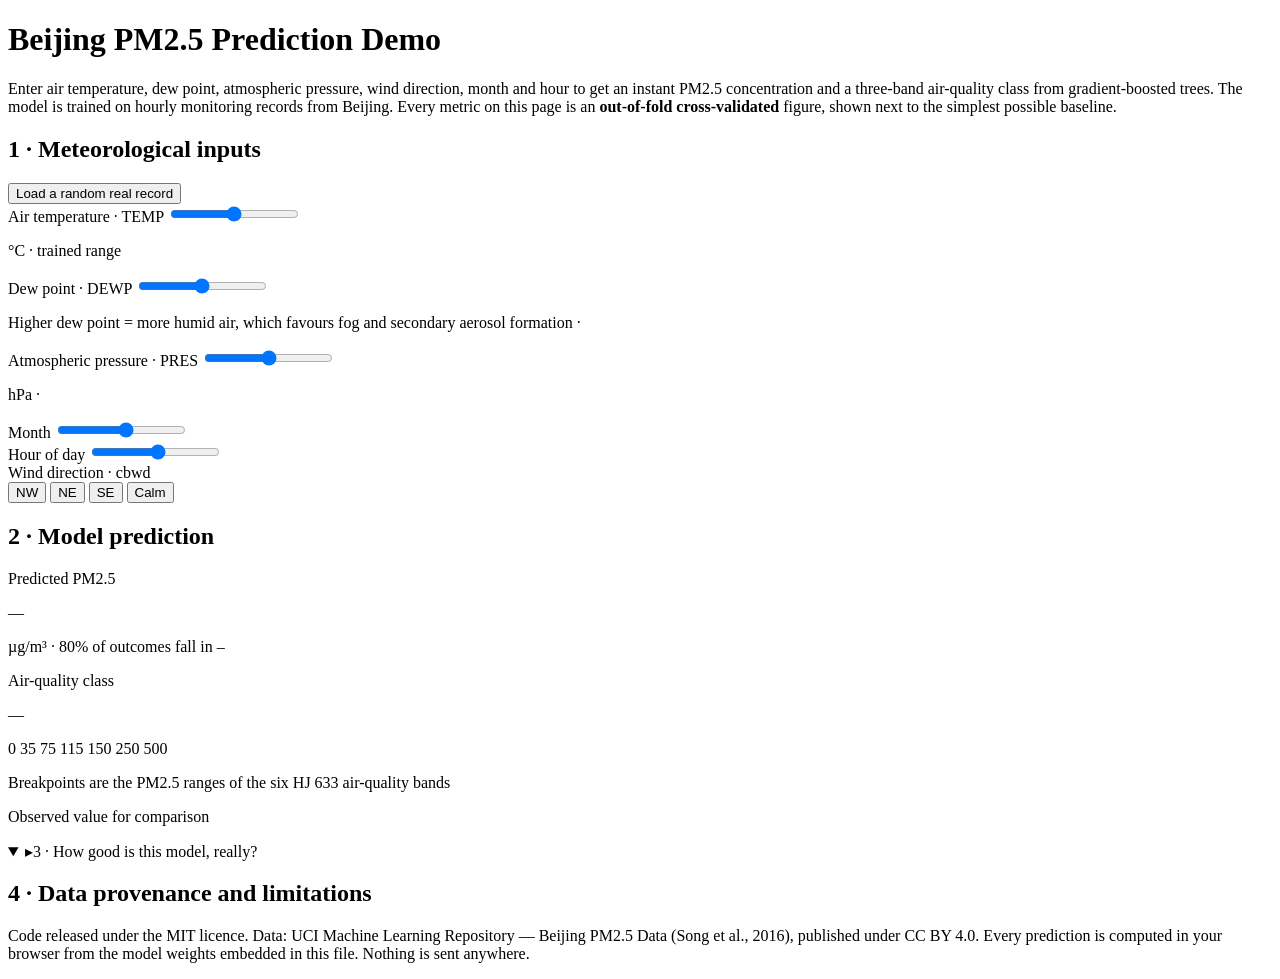
==== src/index.template.html @ 04455523 "Beijing PM2.5 prediction demo: self-contained, verified, fully in English Interactive PM2.5 predicti" ====
<!DOCTYPE html>
<html lang="en">
<head>
<meta charset="utf-8">
<meta name="viewport" content="width=device-width, initial-scale=1">
<title>Beijing PM2.5 Prediction Demo · Environmental ML Teaching Demo</title>
<meta name="description" content="Enter meteorological observations and predict Beijing PM2.5 concentration and a three-band air-quality class with gradient-boosted trees. Full cross-validated evaluation shown alongside trivial baselines.">

<!--
  Beijing PM2.5 Prediction Demo
  Copyright (c) 2026 drhycheung. MIT licensed — see LICENSE in the repository.

  This file is GENERATED. Do not edit it: your changes will be overwritten.
  Edit src/index.template.html instead, then run:
      python3 scripts/train_model.py     (only if you want to retrain)
      python3 scripts/build_page.py      (to re-inline model + CSS)
      python3 scripts/verify_page.py     (to prove the page still agrees with Python)

  The page has NO network dependencies: no CDN, no fonts, no API, no backend.
  It is one file and it works by double-clicking it, offline, from disk.
-->
<style>/*__APP_CSS__*/</style>
</head>
<body class="bg-slate-100 text-ink-800">

<!-- ==================================================================
     Page header
     ================================================================== -->
<header class="bg-ink-900 text-white">
  <div class="max-w-6xl mx-auto px-5 py-7">
    <h1 class="text-2xl sm:text-3xl font-semibold tracking-tight">Beijing PM2.5 Prediction Demo</h1>
    <p class="mt-2 text-slate-300 text-sm sm:text-base leading-relaxed max-w-3xl">
      Enter air temperature, dew point, atmospheric pressure, wind direction, month
      and hour to get an instant PM2.5 concentration and a three-band air-quality
      class from gradient-boosted trees. The model is trained on
      <span id="hdr-rows"></span> hourly monitoring records from Beijing.
      Every metric on this page is an <strong class="text-white">out-of-fold
      cross-validated</strong> figure, shown next to the simplest possible baseline.
    </p>
  </div>
</header>

<main class="max-w-6xl mx-auto px-5 py-7 space-y-6">

  <!-- ==================================================================
       Section 1 + 2: inputs on the left, prediction on the right.
       ================================================================== -->
  <section class="grid grid-cols-1 lg:grid-cols-2 gap-6">

    <!-- ---------- 1. Input panel ---------- -->
    <div class="bg-white rounded-xl shadow-sm border border-slate-200 p-5">
      <div class="flex items-center justify-between mb-4 gap-3">
        <h2 class="font-semibold text-lg">1 · Meteorological inputs</h2>
        <button id="btn-random" class="text-xs px-3 py-1.5 rounded-md bg-slate-100 hover:bg-slate-200 border border-slate-300 whitespace-nowrap">
          Load a random real record
        </button>
      </div>

      <div class="space-y-4">
        <div>
          <label class="flex justify-between text-sm font-medium mb-1">
            <span>Air temperature · TEMP</span><span class="num text-blue-700" id="v-TEMP"></span>
          </label>
          <!-- NOTE: no min/max/step attributes on any range input. They are set from
               MODEL.input_ranges in init() so the slider can never cover less than the
               data the model was trained on. Hardcoding them here once hid a real bug:
               the dew-point slider stopped at -32 degC while the training data reached
               -40 degC, so a user could never enter a valid winter condition and the
               model could never be exercised at the edge of its own range. -->
          <input type="range" id="in-TEMP" class="w-full">
          <p class="text-[11px] text-slate-500 mt-1">&deg;C &middot; trained range <span id="r-TEMP"></span></p>
        </div>

        <div>
          <label class="flex justify-between text-sm font-medium mb-1">
            <span>Dew point · DEWP</span><span class="num text-blue-700" id="v-DEWP"></span>
          </label>
          <input type="range" id="in-DEWP" class="w-full">
          <p class="text-[11px] text-slate-500 mt-1">Higher dew point = more humid air, which favours fog and secondary aerosol formation &middot; <span id="r-DEWP"></span></p>
        </div>

        <div>
          <label class="flex justify-between text-sm font-medium mb-1">
            <span>Atmospheric pressure · PRES</span><span class="num text-blue-700" id="v-PRES"></span>
          </label>
          <input type="range" id="in-PRES" class="w-full">
          <p class="text-[11px] text-slate-500 mt-1">hPa &middot; <span id="r-PRES"></span></p>
        </div>

        <div class="grid grid-cols-2 gap-4">
          <div>
            <label class="flex justify-between text-sm font-medium mb-1">
              <span>Month</span><span class="num text-blue-700" id="v-month"></span>
            </label>
            <input type="range" id="in-month" min="1" max="12" step="1" class="w-full">
          </div>
          <div>
            <label class="flex justify-between text-sm font-medium mb-1">
              <span>Hour of day</span><span class="num text-blue-700" id="v-hour"></span>
            </label>
            <input type="range" id="in-hour" min="0" max="23" step="1" class="w-full">
          </div>
        </div>

        <div>
          <label class="block text-sm font-medium mb-1">Wind direction · cbwd</label>
          <div class="grid grid-cols-4 gap-2" id="in-cbwd">
            <button data-v="NW" class="py-2 rounded-md text-sm border">NW</button>
            <button data-v="NE" class="py-2 rounded-md text-sm border">NE</button>
            <button data-v="SE" class="py-2 rounded-md text-sm border">SE</button>
            <button data-v="cv" class="py-2 rounded-md text-sm border">Calm</button>
          </div>
          <!-- Wind speed is deliberately absent. See panel 3 for why. -->
        </div>
      </div>
    </div>

    <!-- ---------- 2. Prediction panel ---------- -->
    <div class="space-y-4">
      <div class="bg-white rounded-xl shadow-sm border border-slate-200 p-5">
        <h2 class="font-semibold text-lg mb-4">2 · Model prediction</h2>

        <div class="grid grid-cols-2 gap-4 items-end">
          <div>
            <p class="text-xs text-slate-500">Predicted PM2.5</p>
            <p class="num text-4xl font-semibold leading-tight" id="out-pm">&mdash;</p>
            <p class="text-xs text-slate-500">&micro;g/m&sup3; &middot; 80% of outcomes fall in <span id="out-lo" class="num"></span> &ndash; <span id="out-hi" class="num"></span></p>
          </div>
          <div class="text-right">
            <p class="text-xs text-slate-500">Air-quality class</p>
            <p id="out-class" class="text-2xl font-semibold">&mdash;</p>
            <p id="out-aqi" class="text-xs text-slate-500"></p>
          </div>
        </div>

        <!-- Concentration scale: the six PM2.5 breakpoints of China's HJ 633 AQI bands.
             The marker position is set in render(). -->
        <div class="mt-5">
          <div class="relative h-7 rounded overflow-hidden flex">
            <div class="flex-1" style="background:#22c55e"></div>
            <div class="flex-1" style="background:#eab308"></div>
            <div class="flex-1" style="background:#f97316"></div>
            <div class="flex-1" style="background:#ef4444"></div>
            <div class="flex-1" style="background:#a21caf"></div>
            <div class="flex-1" style="background:#4c1d95"></div>
          </div>
          <div class="relative h-4 text-[10px] text-slate-500 num">
            <span class="absolute left-0">0</span>
            <span class="absolute left-[7%]">35</span>
            <span class="absolute left-[15%]">75</span>
            <span class="absolute left-[23%]">115</span>
            <span class="absolute left-[30%]">150</span>
            <span class="absolute left-[50%]">250</span>
            <span class="absolute right-0">500</span>
          </div>
          <div class="relative h-0">
            <div class="absolute -top-9 w-0.5 h-7 bg-ink-900 transition-all" id="marker-bar" style="left:0"></div>
          </div>
          <p class="text-[11px] text-slate-500">Breakpoints are the PM2.5 ranges of the six HJ 633 air-quality bands</p>
        </div>

        <p id="out-note" class="mt-4 text-xs text-slate-600 bg-slate-50 border border-slate-200 rounded-md p-3 leading-relaxed"></p>

        <div id="sample-box" class="mt-3 hidden text-xs bg-amber-50 border border-amber-300 rounded-md p-3">
          <p class="font-semibold text-amber-900">Observed value for comparison</p>
          <p class="mt-1 text-amber-800 num" id="sample-line"></p>
        </div>
      </div>
    </div>
  </section>

  <!-- ==================================================================
       Section 3: the honest evaluation panel.
       ================================================================== -->
  <section class="bg-white rounded-xl shadow-sm border border-slate-200">
    <details open>
      <summary class="flex items-center gap-2 px-5 py-4 font-semibold text-lg hover:bg-slate-50 rounded-t-xl">
        <span class="caret text-slate-400">&#9656;</span>3 &middot; How good is this model, really?
      </summary>
      <div class="px-5 pb-5 space-y-6 text-sm" id="metrics-panel"></div>
    </details>
  </section>

  <!-- ==================================================================
       Section 4: data provenance and limits.
       ================================================================== -->
  <section class="bg-white rounded-xl shadow-sm border border-slate-200 p-5 text-sm">
    <h2 class="font-semibold text-lg mb-3">4 &middot; Data provenance and limitations</h2>
    <div id="provenance" class="space-y-3 text-slate-700"></div>
  </section>
</main>

<footer class="max-w-6xl mx-auto px-5 py-8 text-xs text-slate-500 border-t border-slate-200 mt-4">
  <p>
    Code released under the MIT licence. Data: UCI Machine Learning Repository &mdash;
    Beijing PM2.5 Data (Song et al., 2016), published under CC&nbsp;BY&nbsp;4.0.
    Every prediction is computed in your browser from the model weights embedded in this
    file. Nothing is sent anywhere.
  </p>
</footer>

<script>
/* ==========================================================================
   PURE-MODEL CORE — BEGIN
   --------------------------------------------------------------------------
   Everything between these two markers is side-effect free: no DOM, no window,
   no globals beyond the declarations below. scripts/verify_page.py extracts
   exactly this region, runs it under Node.js, and compares the output against
   an independent Python implementation of the same traversal. That is what
   makes "the page agrees with the training code" a testable claim instead of
   an assertion.

   Keep it that way. If you need the DOM, put the code AFTER the end marker.
   ========================================================================== */

/* --------------------------------------------------------------------------
   Trained model weights, inlined verbatim by scripts/build_page.py from
   model/model.json. Do not hand-edit.
   -------------------------------------------------------------------------- */
const MODEL = /*__MODEL_DATA__*/ null;

/* Slider/value ids, in the order buildFeatures() consumes them. */
const IDS = ['TEMP', 'DEWP', 'PRES', 'month', 'hour'];

/* --------------------------------------------------------------------------
   1. Feature engineering — MUST stay line-for-line equivalent to engineer()
      in scripts/train_model.py. If these two drift apart, every number on the
      page is wrong and nothing will crash.
      -------------------------------------------------------------------------- */
function buildFeatures(g) {
  const dirCode = { NW: 0, NE: 1, SE: 2, cv: 3 }[g.cbwd];
  const TAU = Math.PI * 2;
  return [
    g.TEMP,                          // 0  air temperature
    g.DEWP,                          // 1  dew point
    g.TEMP - g.DEWP,                 // 2  dew-point depression (humidity proxy)
    g.PRES,                          // 3  atmospheric pressure
    g.PRES - 1013.25,                // 4  pressure anomaly
    Math.sin(TAU * g.hour / 24),     // 5  hour of day, cyclical
    Math.cos(TAU * g.hour / 24),     // 6  hour of day, cyclical
    Math.sin(TAU * g.month / 12),    // 7  month, cyclical
    Math.cos(TAU * g.month / 12),    // 8  month, cyclical
    dirCode                          // 9  wind direction as an ordinal code
  ];
}

/* --------------------------------------------------------------------------
   2. Forward pass through both ensembles.

   Trees are stored flattened, stride 5: [feature, threshold, left, right, value].
   A leaf is marked by feature === -1. Child pointers are OFFSETS (multiples of
   5), not indices. Traversal rule matches scikit-learn: feature <= threshold
   goes LEFT. The distinction between "<=" and "<" is exactly the kind of detail
   that silently costs you accuracy if you get it wrong, which is why the
   Python side is checked against this.
   -------------------------------------------------------------------------- */
function regPredict(x) {
  const lr = MODEL.regressor.learning_rate;
  let out = MODEL.regressor.init;
  const trees = MODEL.regressor.trees;
  for (let t = 0; t < trees.length; t++) {
    const a = trees[t];
    let o = 0;
    while (a[o] >= 0) {
      o = 5 * (x[a[o]] <= a[o + 1] ? a[o + 2] : a[o + 3]);
    }
    out += lr * a[o + 4];
  }
  return out;
}

/* Raw additive scores in log-odds space. The page only ever needs an argmax,
   so no softmax is applied. */
function clfScores(x) {
  const lr = MODEL.classifier.learning_rate;
  const score = MODEL.classifier.init.slice();
  const trees = MODEL.classifier.trees;
  for (let t = 0; t < trees.length; t++) {
    const a = trees[t].tree;
    let o = 0;
    while (a[o] >= 0) {
      o = 5 * (x[a[o]] <= a[o + 1] ? a[o + 2] : a[o + 3]);
    }
    score[trees[t].cls] += lr * a[o + 4];
  }
  return score;
}

/* --------------------------------------------------------------------------
   3. Prediction interval.

   Not a formula: these are empirical residual percentiles measured out-of-fold
   at training time, bucketed by predicted concentration. They answer "for
   conditions like these, where did the truth actually land?", which is a much
   more honest statement than a textbook confidence interval around a tree
   ensemble would be.
   -------------------------------------------------------------------------- */
function predictionBand(pm) {
  const e = MODEL.bands.edges;
  let k = 0;
  while (k < e.length - 2 && pm >= e[k + 1]) k++;
  const b = MODEL.bands.resid[k];
  if (!b) return null;
  return { lo: pm + b.resid_lo10, hi: pm + b.resid_p90, n: b.n };
}

/* --------------------------------------------------------------------------
   4. China's HJ 633 six-band AQI lookup. Interpretive only — it never feeds
      back into the prediction.
   -------------------------------------------------------------------------- */
function officialBand(pm) {
  for (const b of MODEL.aqi_bands) if (pm <= b.pm_hi) return b;
  return MODEL.aqi_bands[MODEL.aqi_bands.length - 1];
}

/* ==========================================================================
   PURE-MODEL CORE — END
   ========================================================================== */


const CLASS_HEX = ['#16a34a', '#ca8a04', '#ea580c'];

/* Last prediction, kept so the random-record comparison can reference it. */
let last = { pm: 0, cls: 0, name: '—' };

/* ==========================================================================
   5. Render the prediction.
   ========================================================================== */
function render() {
  const g = readInputs();
  const x = buildFeatures(g);
  const pm = Math.max(0, regPredict(x));
  const score = clfScores(x);
  const cls = score.indexOf(Math.max.apply(null, score));
  const name = MODEL.meta.class_names[cls];
  const band = predictionBand(pm);
  const off = officialBand(pm);

  last = { pm: pm, cls: cls, name: name };

  document.getElementById('v-TEMP').textContent  = g.TEMP.toFixed(1) + ' °C';
  document.getElementById('v-DEWP').textContent  = g.DEWP.toFixed(1) + ' °C';
  document.getElementById('v-PRES').textContent  = g.PRES.toFixed(1) + ' hPa';
  document.getElementById('v-month').textContent = g.month;
  document.getElementById('v-hour').textContent  = String(g.hour).padStart(2, '0') + ':00';

  document.getElementById('out-pm').textContent = pm.toFixed(1);
  document.getElementById('out-class').textContent = name;
  document.getElementById('out-class').style.color = CLASS_HEX[cls];
  document.getElementById('out-aqi').textContent =
    'HJ 633 equivalent: AQI approx. ' + off.aqi_lo + '–' + off.aqi_hi + ' (' + off.name + ')';

  const lo = band ? Math.max(0, band.lo) : null;
  document.getElementById('out-lo').textContent = lo === null ? '—' : lo.toFixed(0);
  document.getElementById('out-hi').textContent = band ? band.hi.toFixed(0) : '—';

  document.getElementById('marker-bar').style.left =
    Math.min(99, Math.max(0, pm / 500 * 100)) + '%';

  document.getElementById('out-note').innerHTML = band
    ? 'Among ' + band.n.toLocaleString() + ' historical records with similar test conditions, the true '
      + 'PM2.5 landed in this range 80% of the time ('
      + Math.max(0, band.lo).toFixed(0) + '–' + band.hi.toFixed(0)
      + ' µg/m³). The model is reliable for judging <em>whether</em> a day is relatively '
      + 'clean or relatively polluted; the exact value for any single hour still carries '
      + 'substantial error.'
    : 'Not enough historical records in this range to state an interval; showing the point estimate only.';
}

/* ==========================================================================
   6. Honest evaluation panel, populated from metrics computed at training time.
   ========================================================================== */
function table(head, rows) {
  let h = '<table class="w-full border-collapse"><thead><tr>';
  head.forEach((c, i) => {
    h += '<th class="' + (i ? 'text-right' : 'text-left') + ' py-1.5 px-2 border-b border-slate-400 font-semibold">' + c + '</th>';
  });
  h += '</tr></thead><tbody>';
  rows.forEach(r => {
    h += '<tr>';
    r.forEach((c, i) => {
      h += '<td class="' + (i ? 'text-right num' : 'text-left') + ' py-1.5 px-2 border-b border-slate-100">' + c + '</td>';
    });
    h += '</tr>';
  });
  return h + '</tbody></table>';
}

function renderMetrics() {
  const M = MODEL.metrics, mt = MODEL.meta;
  let h = '';

  h += '<div><h3 class="font-semibold mb-1">Regression task: predicting PM2.5 concentration</h3>'
     + '<p class="text-xs text-slate-500 mb-2">' + mt.cv_note + '. Training rows: '
     + mt.rows_used.toLocaleString() + ' (the ' + mt.raw_missing_pm25_pct
     + '% of raw records with missing PM2.5 were dropped).</p>'
     + table(['Method', 'R²', 'RMSE (µg/m³)', 'MAE'], [
        ['Always predict the training mean (baseline)', M.regression.baseline_mean.r2.toFixed(3), M.regression.baseline_mean.rmse, M.regression.baseline_mean.mae],
        ['Multiple linear regression', M.regression.linear.r2.toFixed(3), M.regression.linear.rmse, M.regression.linear.mae],
        ['<strong>Gradient-boosted trees (this page)</strong>', '<strong>' + M.regression.model.r2.toFixed(3) + '</strong>', M.regression.model.rmse, M.regression.model.mae]
     ]) + '</div>';

  const dLin = (M.regression.model.r2 - M.regression.linear.r2) * 100;
  h += '<div class="bg-slate-50 border border-slate-200 rounded-lg p-4">'
     + '<p><strong>How to read that table:</strong> the baseline R² is 0 because "always predict the '
     + 'average" cannot explain any variance by construction. Linear regression explains '
     + (M.regression.linear.r2 * 100).toFixed(0) + '%; adding non-linearity takes it to '
     + (M.regression.model.r2 * 100).toFixed(0) + '%. Those <strong>'
     + dLin.toFixed(0) + ' percentage points</strong> are the actual contribution of machine '
     + 'learning here. But roughly ' + ((1 - M.regression.model.r2) * 100).toFixed(0)
     + '% of the variance is still unexplained, and that remainder is not a modelling failure: '
     + 'weather does not determine pollution concentration. Emissions and regional transport do.</p></div>';

  h += '<div><h3 class="font-semibold mb-1">Classification task: three-band air quality</h3>'
     + '<p class="text-xs text-slate-500 mb-2">Bands: Good &lt;50 &middot; Moderate 50–150 &middot; Polluted &ge;150 µg/m³</p>'
     + table(['Method', 'Accuracy', 'Balanced accuracy', 'Class support'], [
        ['Always predict the majority class (baseline)', (M.classification.baseline_majority * 100).toFixed(1) + '%', '50.0%', M.classification.class_support.join(' / ')],
        ['<strong>Gradient-boosted classifier (this page)</strong>',
         '<strong>' + (M.classification.model * 100).toFixed(1) + '%</strong>',
         (M.classification.balanced_accuracy * 100).toFixed(1) + '%', '']
     ]) + '</div>';

  const cm = M.classification.confusion_matrix, cn = mt.class_names;
  h += '<div><h3 class="font-semibold mb-1">Confusion matrix (rows = truth, columns = prediction)</h3>'
     + '<table class="border-collapse"><thead><tr><th class="py-1 px-2"></th>';
  cn.forEach(c => { h += '<th class="py-1 px-3 text-right font-semibold">' + c + '</th>'; });
  h += '</tr></thead><tbody>';
  cm.forEach((row, i) => {
    h += '<tr><td class="py-1 px-2 font-medium">' + cn[i] + '</td>';
    const tot = row.reduce((a, b) => a + b, 0);
    row.forEach((v, j) => {
      h += '<td class="py-1 px-3 text-right num ' + (j === i ? 'bg-green-100 font-semibold' : '')
         + '">' + v.toLocaleString() + '<span class="text-slate-400 text-[10px] ml-1">'
         + (v / tot * 100).toFixed(0) + '%</span></td>';
    });
    h += '</tr>';
  });
  h += '</tbody></table><p class="text-xs text-slate-500 mt-1">Green cells are correct predictions. '
     + 'The model confuses heavily between neighbouring bands &mdash; which is the typical shape of an '
     + 'environmental classification task: the boundary between adjacent classes has no sharp '
     + 'physical definition.</p></div>';

  const dD = (M.classification.model - M.classification.derived_from_regression) * 100;
  h += '<div class="bg-amber-50 border border-amber-300 rounded-lg p-4">'
     + '<p><strong>A comparison that is easy to overlook:</strong> if you skip the dedicated classifier '
     + 'and simply push the regression output through the banding thresholds, accuracy is only <strong>'
     + (M.classification.derived_from_regression * 100).toFixed(1) + '%</strong> — '
     + dD.toFixed(1) + ' percentage points below the standalone classifier\'s '
     + (M.classification.model * 100).toFixed(1) + '%. The gap comes from flips near the boundaries: '
     + 'a concentration error of ±60 µg/m³ is enough to drop a borderline case into the neighbouring '
     + 'band. <strong>"Predict a number, then threshold it" is not the same task as "classify"</strong> — '
     + 'this is a choice about task design, not about which model is better.</p></div>';

  const top = M.feature_importance[0][1];
  h += '<div><h3 class="font-semibold mb-1">Feature importance</h3><table class="w-full">';
  M.feature_importance.forEach(pair => {
    h += '<tr><td class="py-1 px-2 w-44 text-xs">' + pair[0] + '</td>'
       + '<td class="px-2 py-1"><div class="bg-blue-500 rounded" style="height:9px;width:'
       + (pair[1] / top * 100).toFixed(1) + '%"></div></td>'
       + '<td class="px-2 py-1 num text-xs text-right w-16">' + pair[1].toFixed(3) + '</td></tr>';
  });
  h += '</table><p class="text-xs text-slate-500 mt-2">The single most important feature is <strong>the '
     + 'difference between air temperature and dew point</strong>, followed by the cyclical month terms. '
     + 'That matches atmospheric chemistry: a small depression means the air is near saturation, so fog and '
     + 'secondary aerosols form readily, while the month terms carry the seasonality of Beijing\'s heating '
     + 'season. Note that the raw <code>No</code>, <code>year</code> and <code>day</code> columns were all '
     + 'removed: the model sees only meteorological variables and time.</p></div>';

  h += '<div class="bg-rose-50 border border-rose-300 rounded-lg p-4">'
     + '<p><strong>A feature deliberately thrown away: wind speed.</strong> ' + MODEL.meta.wind_feature_note + '</p>'
     + '<p class="mt-2 text-xs">This is the most important lesson in the demo: <strong>the variable that '
     + 'looks most obviously relevant is not necessarily a usable variable.</strong> Feed the raw cumulative '
     + 'counter reading in as if it were wind speed and cross-validated R² climbs from '
     + M.regression.model.r2.toFixed(3) + ' to ' + M.regression.leaky_r2_with_iws.toFixed(3) + ' — but that '
     + '"improvement" comes from the counter accumulating over time, not from any physical dilution effect. '
     + 'A higher score that comes from leakage is worse than a lower honest score.</p></div>';

  h += '<div class="bg-slate-50 border border-slate-200 rounded-lg p-4">'
     + '<p><strong>Temporal extrapolation check:</strong> if we instead train on 2010–2013 and test on 2014 '
     + 'only, R² = <strong>' + M.regression.temporal_holdout_2014_r2.toFixed(3) + '</strong>, close to the '
     + M.regression.model.r2.toFixed(3) + ' from random cross-validation. The relationships the model '
     + 'learned are stable over time rather than an artefact of leakage.</p></div>';

  document.getElementById('metrics-panel').innerHTML = h;
}

/* ==========================================================================
   7. Data provenance.
   ========================================================================== */
function renderProvenance() {
  const mt = MODEL.meta;
  const rows = [
    '<p><strong>Dataset:</strong> ' + mt.dataset + '. Distributed by the UCI Machine Learning Repository: '
    + '43,824 hourly records covering 2010–2014. This model drops the ' + mt.raw_missing_pm25_pct + '% of '
    + 'records with missing PM2.5 and trains on <strong>' + mt.rows_used.toLocaleString() + '</strong>.</p>',

    '<p><strong>Only 10 features.</strong> Air temperature, dew point, dew-point depression, pressure, '
    + 'pressure anomaly, cyclical sin/cos of hour, cyclical sin/cos of month, and an ordinal code for wind '
    + 'direction. <strong>Excluded on purpose:</strong> the co-measured pollutant concentrations '
    + '(SO₂, NO₂, CO, O₃), wind speed, year and day-of-month. Excluding the co-measured pollutants is what '
    + 'prevents the otherwise trivial "predict PM2.5 from the pollutants measured alongside it" leak.</p>',

    '<p><strong>Why wind speed is missing:</strong> ' + mt.wind_feature_note + '</p>',

    '<p><strong>Models (scikit-learn):</strong> regression via GradientBoostingRegressor (n_estimators='
    + mt.reg_params.n_estimators + ', max_depth=' + mt.reg_params.max_depth + ', learning_rate='
    + mt.reg_params.learning_rate + '); classification via GradientBoostingClassifier (n_estimators='
    + mt.clf_params.n_estimators + ', max_depth=' + mt.clf_params.max_depth + ', learning_rate='
    + mt.clf_params.learning_rate + '). Random seed ' + mt.seed + '.</p>',

    '<p><strong>External validity:</strong> the model has only learned the pollution–meteorology '
    + 'relationship of Beijing in 2010–2014. Applying it to Hong Kong or any other city will degrade '
    + 'markedly. Treat the numbers here as a demonstration of "what machine learning can achieve on this '
    + 'dataset", not as a real forecast for Beijing, and certainly not for anywhere else.</p>',

    '<p class="text-xs text-slate-500">Citation: Song, C., Zhou, Y., Lu, J., &amp; Qi, J. (2016). Detecting '
    + 'Outliers in Beijing’s PM2.5: A Data Mining Approach Based on PM2.5 Five Years of Data in Beijing. '
    + '<em>ISPRS International Journal of Geo-Information, 5</em>(4), 48.</p>'
  ];
  document.getElementById('provenance').innerHTML = rows.join('');
}

/* ==========================================================================
   8. Input reading, wiring, initialisation.
   ========================================================================== */
const DIR_LABEL = { NW: 'north-west (NW)', NE: 'north-east (SE)', SE: 'south-east (SE)', cv: 'calm and variable (cv)' };

/* Currently selected wind direction. Lives OUTSIDE the pure-model core on
   purpose: buildFeatures() takes cbwd as an argument, so the core stays free of
   page state. This variable is the only piece of UI state the model path
   depends on -- and when it went missing during development, init() threw,
   every readout stayed blank, and the static checks all still passed. */
let windDir = 'cv';

function readInputs() {
  const g = {};
  for (const id of IDS) g[id] = parseFloat(document.getElementById('in-' + id).value);
  g.cbwd = windDir;
  return g;
}

function paintDir() {
  const btns = document.querySelectorAll('#in-cbwd button');
  for (let i = 0; i < btns.length; i++) {
    const b = btns[i];
    const on = b.dataset.v === windDir;
    b.className = 'py-2 rounded-md text-sm border ' + (on
      ? 'bg-blue-600 text-white border-blue-600 font-medium'
      : 'bg-white text-slate-600 border-slate-300 hover:bg-slate-50');
  }
}

function init() {
  const mt = MODEL.meta;

  /* --- Slider bounds come from the data, never from a literal in this file. ---
     A slider narrower than the training range is a silent failure: the user
     cannot enter a real condition, and a random "real record" gets clamped
     before the model ever sees it. Deriving both bounds from the same
     input_ranges object that train_model.py measured removes the whole class
     of bug. Month and hour stay literal because they are calendar indices,
     not measurements. */
  for (const id of ['TEMP', 'DEWP', 'PRES']) {
    const el = document.getElementById('in-' + id);
    const [lo, hi] = mt.input_ranges[id];
    el.min = lo; el.max = hi; el.step = 0.5;
  }

  /* Defaults come from the model metadata so that Python and the browser
     cannot disagree about what "the default state of the page" is. They
     describe a cold, calm, high-pressure December evening — the classic
     shape of a Beijing winter pollution episode — and they are chosen so the
     regressor and the classifier agree, which avoids opening on a
     self-contradictory readout. */
  const d = mt.defaults;
  for (const id of IDS) document.getElementById('in-' + id).value = d[id];

  /* Human-readable range captions next to each slider. */
  const R = mt.input_ranges;
  const unit = { TEMP: ' °C', DEWP: ' °C', PRES: ' hPa' };
  for (const k of ['TEMP', 'DEWP', 'PRES']) {
    document.getElementById('r-' + k).textContent = R[k][0] + ' – ' + R[k][1] + unit[k];
  }
  document.getElementById('hdr-rows').textContent = mt.rows_used.toLocaleString();

  for (const id of IDS) {
    document.getElementById('in-' + id).addEventListener('input', render);
  }
  const btns = document.querySelectorAll('#in-cbwd button');
  for (let i = 0; i < btns.length; i++) {
    btns[i].addEventListener('click', function () {
      windDir = this.dataset.v;
      paintDir();
      render();
    });
  }

  /* Load one genuine held-out record and show its measured value alongside the
     prediction. Cycling deterministically (rather than randomly) keeps the
     button reproducible for teaching and for automated tests. */
  let si = 0;
  document.getElementById('btn-random').addEventListener('click', function () {
    const s = MODEL.samples[si % MODEL.samples.length];
    si++;
    for (const id of IDS) {
      document.getElementById('in-' + id).value = s[id];
    }
    windDir = s.cbwd;
    paintDir();
    render();
    const err = last.pm - s.observed_pm25;
    document.getElementById('sample-box').classList.remove('hidden');
    document.getElementById('sample-line').innerHTML =
      s.year + '-' + String(s.month).padStart(2, '0') + '-' + String(s.day).padStart(2, '0')
      + ' at ' + String(s.hour).padStart(2, '0') + ':00, wind ' + DIR_LABEL[s.cbwd] + '.<br>'
      + '<strong>Measured ' + s.observed_pm25 + ' µg/m³ (' + s.observed_class + ')</strong>; '
      + 'model predicted ' + last.pm.toFixed(1) + ' µg/m³ (' + last.name + '); error '
      + (err >= 0 ? '+' : '') + err.toFixed(1) + ' µg/m³.';
  });

  paintDir();
  renderMetrics();
  renderProvenance();
  render();
}

init();
</script>
</body>
</html>
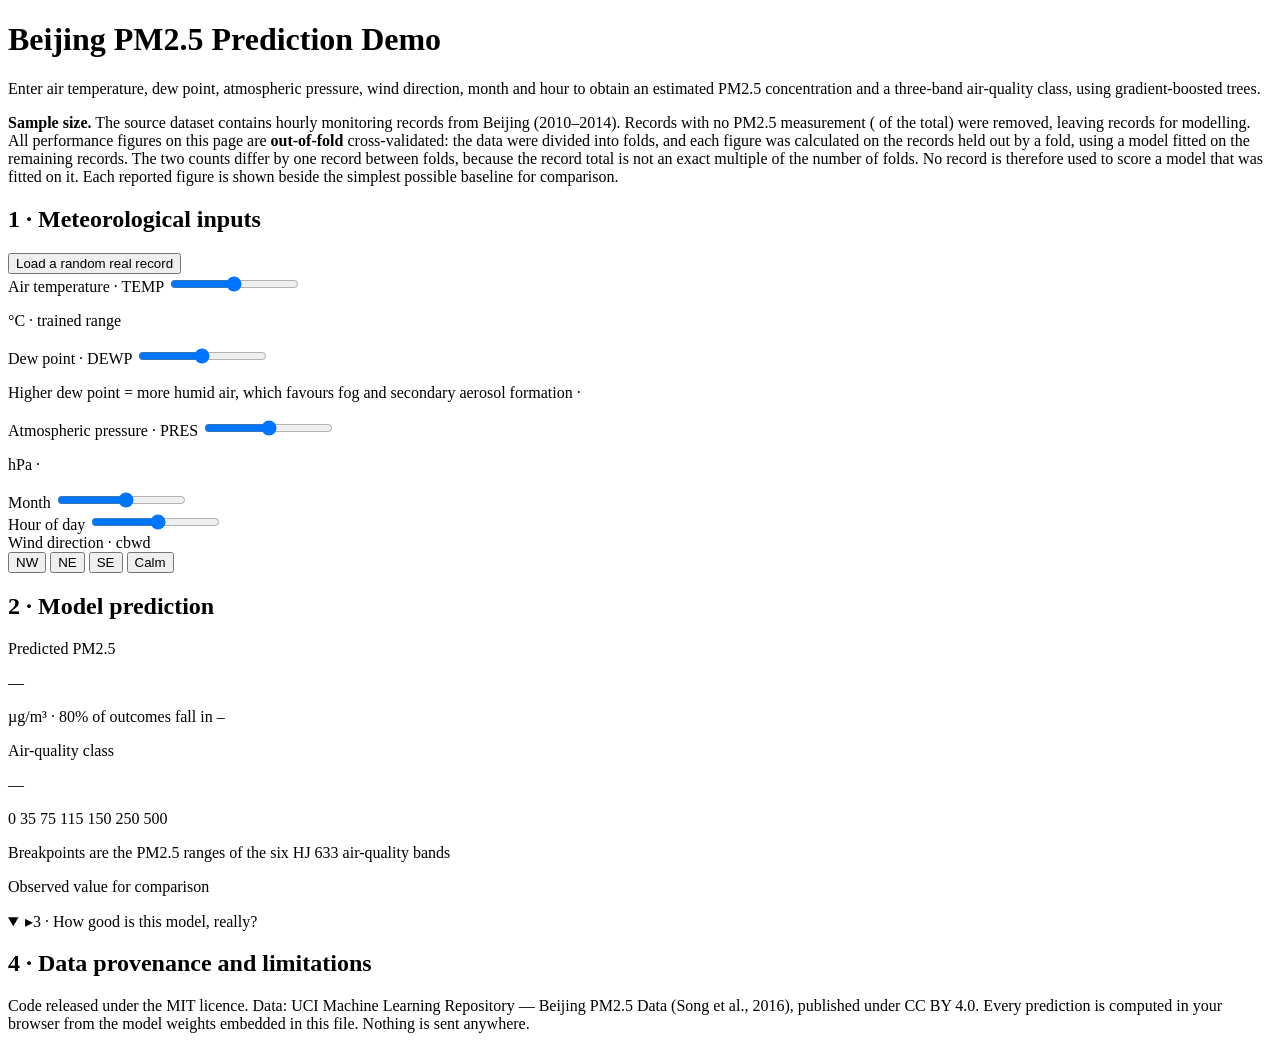
==== commit b4ced1f3: "Fix model reproducibility + honest fold sizes; tighten professional English - scripts/train_model.py" ====
--- a/src/index.template.html
+++ b/src/index.template.html
@@ -31,11 +31,23 @@
     <h1 class="text-2xl sm:text-3xl font-semibold tracking-tight">Beijing PM2.5 Prediction Demo</h1>
     <p class="mt-2 text-slate-300 text-sm sm:text-base leading-relaxed max-w-3xl">
       Enter air temperature, dew point, atmospheric pressure, wind direction, month
-      and hour to get an instant PM2.5 concentration and a three-band air-quality
-      class from gradient-boosted trees. The model is trained on
-      <span id="hdr-rows"></span> hourly monitoring records from Beijing.
-      Every metric on this page is an <strong class="text-white">out-of-fold
-      cross-validated</strong> figure, shown next to the simplest possible baseline.
+      and hour to obtain an estimated PM2.5 concentration and a three-band
+      air-quality class, using gradient-boosted trees.
+    </p>
+    <p class="mt-3 text-slate-400 text-xs leading-relaxed max-w-3xl">
+      <strong class="text-slate-300">Sample size.</strong>
+      The source dataset contains <span id="hdr-raw"></span> hourly monitoring records
+      from Beijing (2010&ndash;2014). Records with no PM2.5 measurement
+      (<span id="hdr-missing"></span> of the total) were removed, leaving
+      <span id="hdr-rows"></span> records for modelling. All performance figures on this
+      page are <strong class="text-slate-300">out-of-fold</strong> cross-validated:
+      the data were divided into <span id="hdr-folds"></span> folds, and each figure was
+      calculated on the <span id="hdr-testsize"></span> records held out by a fold, using a
+      model fitted on the remaining <span id="hdr-trainsize"></span> records. The two counts
+      differ by one record between folds, because the record total is not an exact multiple of
+      the number of folds. No record is
+      therefore used to score a model that was fitted on it. Each reported figure is shown
+      beside the simplest possible baseline for comparison.
     </p>
   </div>
 </header>
@@ -582,6 +594,21 @@
     document.getElementById('r-' + k).textContent = R[k][0] + ' – ' + R[k][1] + unit[k];
   }
   document.getElementById('hdr-rows').textContent = mt.rows_used.toLocaleString();
+  document.getElementById('hdr-raw').textContent = mt.raw_rows.toLocaleString();
+  document.getElementById('hdr-missing').textContent = mt.raw_missing_pm25_pct.toFixed(2) + '%';
+  document.getElementById('hdr-folds').textContent = mt.cv_folds;
+
+  // Report the range of actual fold sizes. Rounding rows_used / cv_folds would imply
+  // that every fold held out exactly the same number of records, which is not true.
+  const fmtRange = (sizes) => {
+    const lo = Math.min.apply(null, sizes), hi = Math.max.apply(null, sizes);
+    return lo === hi ? lo.toLocaleString()
+                     : lo.toLocaleString() + '–' + hi.toLocaleString();
+  };
+  document.getElementById('hdr-testsize').textContent =
+    fmtRange(mt.fold_test_sizes);
+  document.getElementById('hdr-trainsize').textContent =
+    fmtRange(mt.fold_train_sizes);
 
   for (const id of IDS) {
     document.getElementById('in-' + id).addEventListener('input', render);
